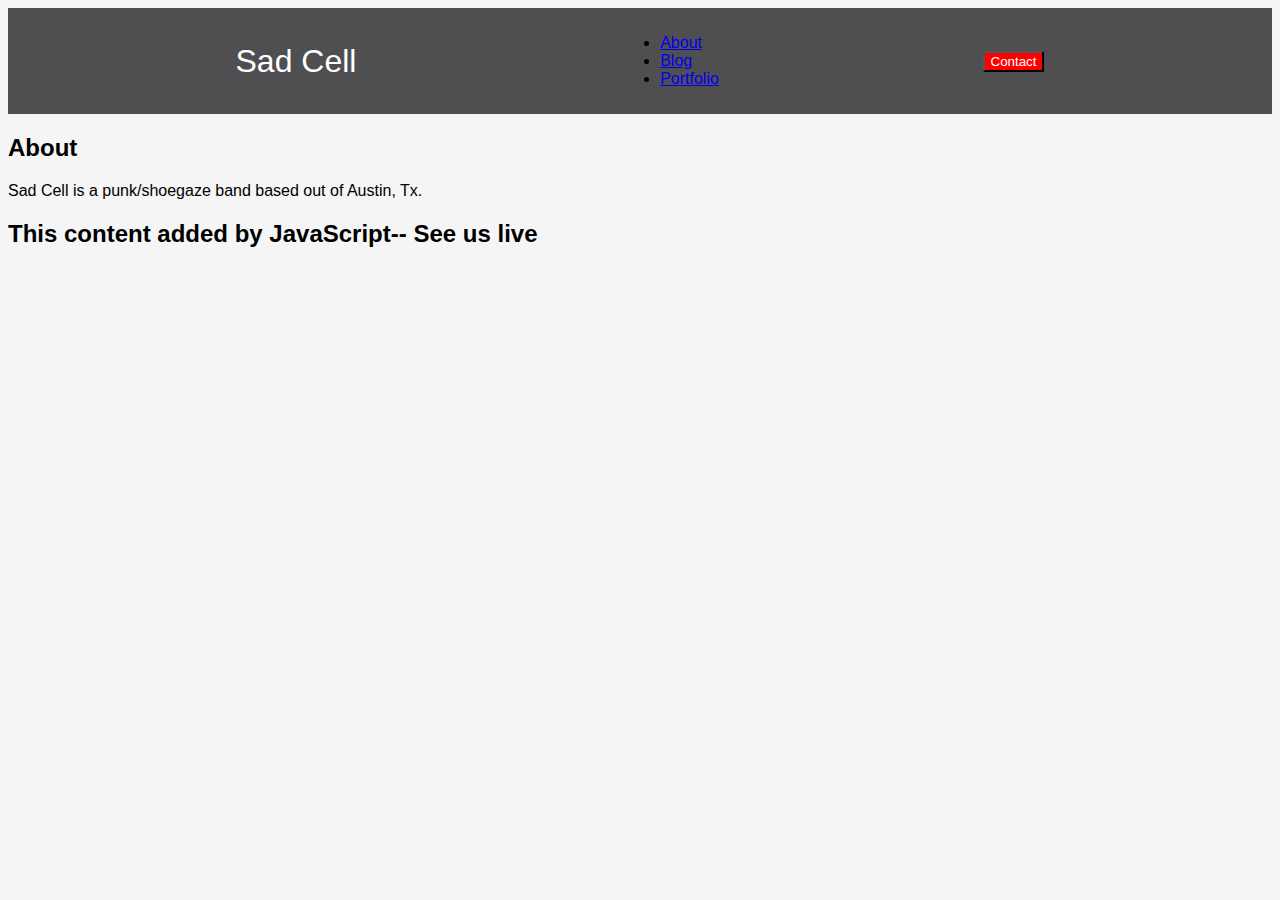
==== about.html @ 710e9523 "forgot to add, adding script.js & index.html & about.html & style.css" ====
<!DOCTYPE html>
<html lang="en">
  <head>
      <link rel="stylesheet" href="style.css" />
      <title>About</title>
  </head>
  <body>
    <header>
        <!--later replace the header with JavaScript-->
        <h1>Sad Cell</h1>
        <nav class="navbar">
            <ul class="nav_list">
                <li><a href="about.html">About</a></li>
                <li><a href="about.html">Blog</a></li>
                <li><a href="about.html">Portfolio</a></li>
            </ul>
        </nav>
        <a class="contact_button"><button>Contact</button></a>
    </header>

    <section>
        <h2>About</h2>
        <p>Sad Cell is a punk/shoegaze band based out of Austin, Tx. </p>
    </section>

      
      <script src="script.js"></script>
      
  </body>
</html>
---- style.css ----
body {
    background: #F5F5F5;
}

* {
    font-family: helvetica;
}

h1 {
    color: #FFF;
    font-weight: 400;
}

.social-icon {
    display: block;
    width: 80px;
}

.social-icon:hover {
    color: #333333;
    size: 100px;
}

.nav div {
    height: 4px;
    background-color: white;
    margin: 5px 0;
    border-radius: 25px;
    transition: 0.3s;
}

.nav {
    width: 30px;
    display: block;
    margin: 1em 0 1em 1em;
}

.nav:hover div {
    width: 30px;

}

.one {
    width: 30px;
}

.two {
    width: 20px;
}

.three {
    width: 25px;
}

header {
    background-color:#4f4f52;
    display: flex;
    justify-content: space-between;
    align-items: center;
    padding: 10px 18%;
}

button {
    background-color: red;
    color: white;
}

div.open_space {
    padding: 25px;
}

h1 {
    cursor: pointer;
}

footer {
    display: inline-block;
    background-color: #4f4f52;
    color: #FFF;
    justify-content: space-between;
    padding: 40px 80px;
    align-items: center;
    left: auto;
    width: 100%;
}

table {
    border-collapse: collapse;
    width: 100%;
}

table th {
    text-align: left;
    background-color:#333333;
    color: #FFF;
    justify-content: space-between;
    padding: 4px 30px 4px 8px;
}

table td {
    border: 1px solid #e3e3e3;
    padding: 4px 8px;
}

table tr:nth-child(odd) td {
    background-color: #e7edf0;
}
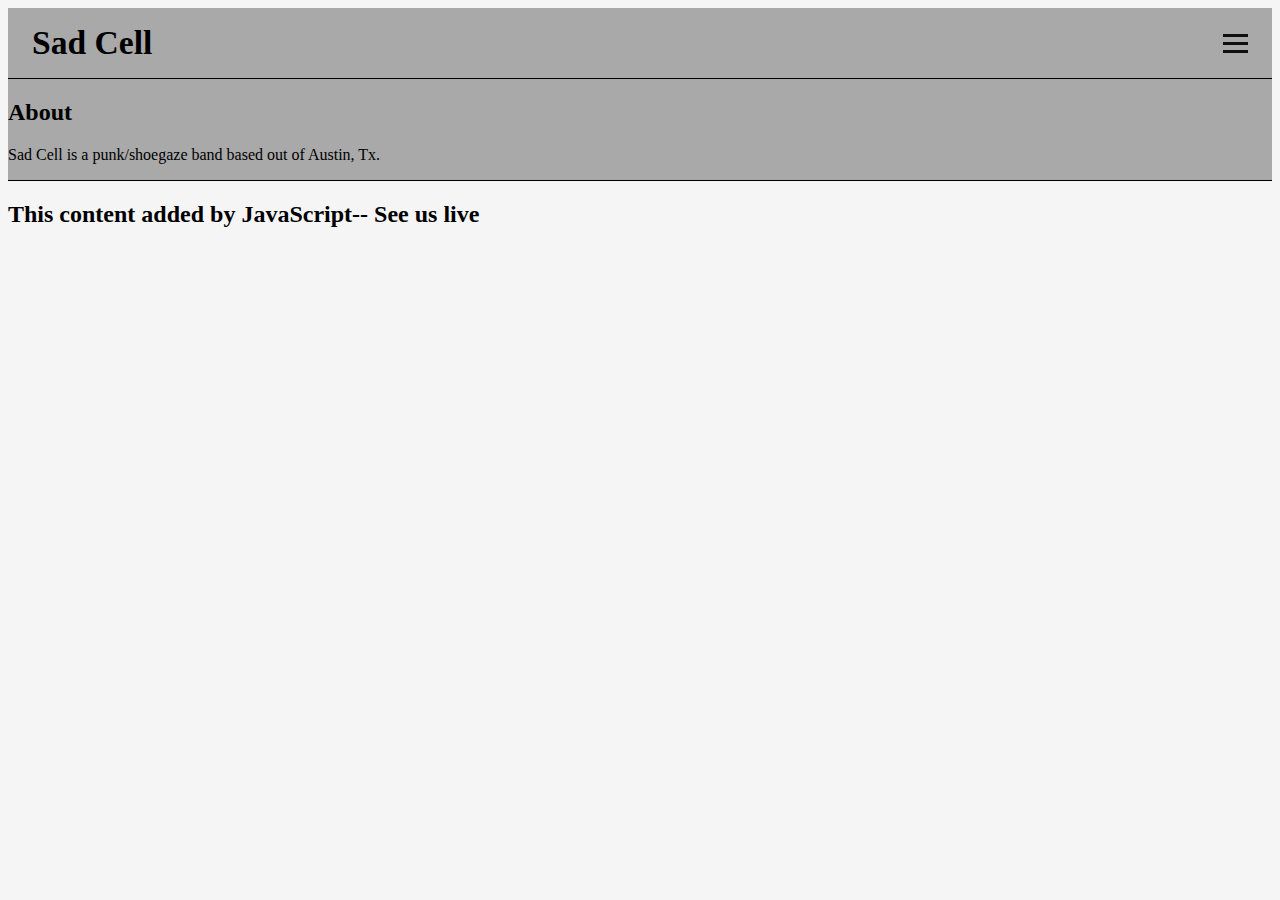
==== commit 37f11174: "add nav bar, spotify button, fix photo size" ====
--- a/about.html
+++ b/about.html
@@ -6,17 +6,30 @@
   </head>
   <body>
     <header>
-        <!--later replace the header with JavaScript-->
-        <h1>Sad Cell</h1>
-        <nav class="navbar">
-            <ul class="nav_list">
-                <li><a href="about.html">About</a></li>
-                <li><a href="about.html">Blog</a></li>
-                <li><a href="about.html">Portfolio</a></li>
-            </ul>
-        </nav>
-        <a class="contact_button"><button>Contact</button></a>
-    </header>
+        <header class="header">
+            <nav class="navbar">
+                <a href="index.html" class="nav-logo">Sad Cell</a>
+                <ul class="nav-menu">
+                    <li class="nav-item">
+                        <a href="#" class="nav-link">Shows</a>
+                    </li>
+                    <li class="nav-item">
+                        <a href="#" class="nav-link">Blog</a>
+                    </li>
+                    <li class="nav-item">
+                        <a href="about.html" target="_blank" class="nav-link">About</a>
+                    </li>
+                    <li class="nav-item">
+                        <a href="#" class="nav-link">Contact</a>
+                    </li>
+                </ul>
+                <div class="three-line">
+                    <span class="bar"></span>
+                    <span class="bar"></span>
+                    <span class="bar"></span>
+                </div>
+            </nav>
+        </header>
 
     <section>
         <h2>About</h2>
--- a/style.css
+++ b/style.css
@@ -1,87 +1,142 @@
+@import url('https://fonts.googleapis.com/css2?family=Roboto:ital,wght@0,500;1,400&display=swap');
+
+li {
+    list-style: none;
+}
+
+a {
+    text-decoration: none;
+}
+
+
 body {
     background: #F5F5F5;
 }
 
-* {
-    font-family: helvetica;
+header {
+    border-bottom: 1px solid;
+    background-color: darkgray;
 }
 
-h1 {
-    color: #FFF;
-    font-weight: 400;
+/* header button.insta_button {
+    left: -20px;
+} */
+
+div.pic_one img.sad_cell_pic1 {
+    width: 100%;
+    height: 800px;
 }
 
-.social-icon {
-    display: block;
-    width: 80px;
-}
+  .pic_one img {
+    height: auto;
+  }
+  
 
-.social-icon:hover {
-    color: #333333;
-    size: 100px;
-}
+  .pic_one .btn {
+    position: relative;
+    top: 50%;
+    left: 50%;
+    transform: translate(-50%, -50%);
+    -ms-transform: translate(-50%, -50%);
+    background-color: #555;
+    color: white;
+    font-size: 16px;
+    padding: 12px 24px;
+    border: none;
+    cursor: pointer;
+    border-radius: 5px;
+  }
+  
+  .pic_one .btn:hover {
+    background-color: black;
+  }
 
-.nav div {
-    height: 4px;
-    background-color: white;
-    margin: 5px 0;
-    border-radius: 25px;
-    transition: 0.3s;
-}
-
-.nav {
-    width: 30px;
-    display: block;
-    margin: 1em 0 1em 1em;
-}
-
-.nav:hover div {
-    width: 30px;
-
-}
-
-.one {
-    width: 30px;
-}
-
-.two {
-    width: 20px;
-}
-
-.three {
-    width: 25px;
-}
-
-header {
-    background-color:#4f4f52;
+.navbar{
     display: flex;
     justify-content: space-between;
     align-items: center;
-    padding: 10px 18%;
+    padding: 1rem 1.5rem;
 }
 
-button {
-    background-color: red;
-    color: white;
+.three_line {
+    display: none;
 }
 
-div.open_space {
-    padding: 25px;
+.bar {
+    display: block;
+    width: 25px;
+    height: 3px;
+    margin: 5px auto;
+    -webkit-transition: all 0.3s ease-in-out;
+    transition: all 0.3s ease-in-out;
+    background-color: #101010;
 }
 
-h1 {
-    cursor: pointer;
+.nav-menu {
+    display: flex;
+    justify-content: space-between;
+    align-items: center;
 }
 
-footer {
-    display: inline-block;
-    background-color: #4f4f52;
-    color: #FFF;
-    justify-content: space-between;
-    padding: 40px 80px;
-    align-items: center;
-    left: auto;
-    width: 100%;
+.nav-item {
+    margin-left: 5rem;
+}
+
+.nav-link{
+    font-size: 1.6rem;
+    font-weight: 400;
+    color: #000;
+}
+
+.nav-link:hover{
+    color: grey;
+}
+
+.nav-logo {
+    font-size: 2.1rem;
+    font-weight: 600;
+    color: #000;
+}
+
+@media only screen and (max-width: 2000px) {
+    .nav-menu {
+        position: fixed;
+        left: -150%;
+        top: 5rem;
+        flex-direction: column;
+        background-color: #F5F5F5;
+        width: 100%;
+        border-radius: 10px;
+        text-align: center;
+        transition: 0.5s;
+        box-shadow:
+            0 10px 27px rgba(0, 0, 0, 0.05);
+    }
+
+    .nav-menu.active {
+        left: 0;
+    }
+
+    .nav-item {
+        margin: 2.5rem 0;
+    }
+
+    .three_line {
+        display: block;
+        cursor: pointer;
+    }
+    .three_line.active .bar:nth-child(2) {
+        opacity: 0;
+    }
+
+    .three-line.active .bar:nth-child(1) {
+        transform: translateY(8px) rotate(45deg);
+    }
+
+    .three-line.active .bar:nth-child(3) {
+        transform: translateY(-8px) rotate(-45deg);
+    }
+
 }
 
 table {
@@ -105,3 +160,4 @@
 table tr:nth-child(odd) td {
     background-color: #e7edf0;
 }
+
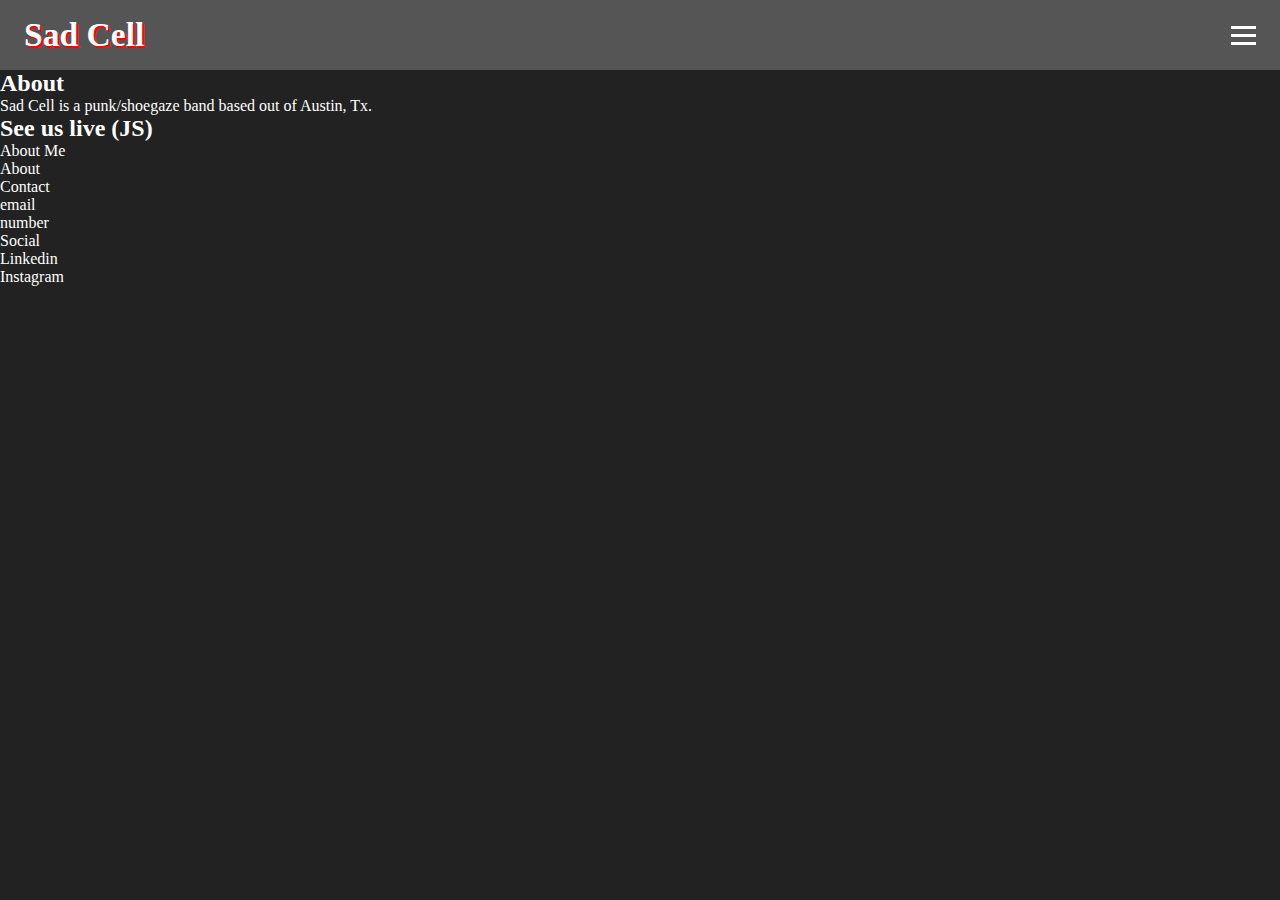
==== commit e02429bd: "repushing to add message. Fixed footer, changed css." ====
--- a/about.html
+++ b/about.html
@@ -5,13 +5,15 @@
       <title>About</title>
   </head>
   <body>
-    <header>
+    <!-- make nav bar functional on this page and all others except index.html 
+        perhaps try and use js to store the header and footer in a variable and add them in through the dom - this might get rid of your non responsiveness issues.
+    -->
         <header class="header">
             <nav class="navbar">
                 <a href="index.html" class="nav-logo">Sad Cell</a>
                 <ul class="nav-menu">
                     <li class="nav-item">
-                        <a href="#" class="nav-link">Shows</a>
+                        <a href="#" class="nav-link">Shows</a> 
                     </li>
                     <li class="nav-item">
                         <a href="#" class="nav-link">Blog</a>
@@ -36,8 +38,33 @@
         <p>Sad Cell is a punk/shoegaze band based out of Austin, Tx. </p>
     </section>
 
-      
+    <!-- fix footer on this page too (and all others)-->
       <script src="script.js"></script>
-      
+      <footer>
+        <div class="about_foot">
+            <span>
+            <ul class="foot_list">
+                <li>About Me</li>
+                <ul>
+                    <li>About</li>
+                </ul>
+            </ul>
+            <ul class="foot_list">
+                <li>Contact</li>
+                <ul>
+                    <li>email</li>
+                    <li>number</li>
+                </ul>
+            </ul>
+            <ul class="foot_list">
+                <li>Social</li>
+                <ul>
+                    <li>Linkedin</li>
+                    <li>Instagram</li>
+                </ul>
+            </ul>
+            </span>
+        </div>
+    </footer>
   </body>
 </html>--- a/style.css
+++ b/style.css
@@ -1,4 +1,13 @@
 @import url('https://fonts.googleapis.com/css2?family=Roboto:ital,wght@0,500;1,400&display=swap');
+
+* {
+    margin: 0;
+    padding: 0;
+}
+
+body {
+    color: #FFF;
+}
 
 li {
     list-style: none;
@@ -8,19 +17,25 @@
     text-decoration: none;
 }
 
+html, body {
+    height: 100%;
+}
 
 body {
-    background: #F5F5F5;
+    background: #222;
+    /* overflow: auto;
+    padding-bottom: 80px; */
+
 }
 
 header {
+    position: sticky;
+    top: 0;
     border-bottom: 1px solid;
-    background-color: darkgray;
-}
-
-/* header button.insta_button {
-    left: -20px;
-} */
+    background-color: #555;
+    border: 30px;
+}
+
 
 div.pic_one img.sad_cell_pic1 {
     width: 100%;
@@ -31,7 +46,9 @@
     height: auto;
   }
   
-
+  /* Try to make the button be the spotify logo 
+     Alter the general css a bit to be more original and interesting   
+  */
   .pic_one .btn {
     position: relative;
     top: 50%;
@@ -49,9 +66,10 @@
   
   .pic_one .btn:hover {
     background-color: black;
+    color: #FFF;
   }
 
-.navbar{
+.navbar {
     display: flex;
     justify-content: space-between;
     align-items: center;
@@ -67,10 +85,20 @@
     width: 25px;
     height: 3px;
     margin: 5px auto;
-    -webkit-transition: all 0.3s ease-in-out;
+    -webkit-transition: all 0.5s ease-in-out;
     transition: all 0.3s ease-in-out;
-    background-color: #101010;
-}
+    background-color: #FFF;
+}
+
+#span1 {
+    justify-content:right;
+    width: 15px;
+}
+
+.bar:hover {
+    box-shadow: black;
+}
+
 
 .nav-menu {
     display: flex;
@@ -88,14 +116,12 @@
     color: #000;
 }
 
-.nav-link:hover{
-    color: grey;
-}
-
+/* make the shadow grow as you scroll */
 .nav-logo {
     font-size: 2.1rem;
     font-weight: 600;
-    color: #000;
+    color: #FFF;
+    text-shadow: 2px 2px red;
 }
 
 @media only screen and (max-width: 2000px) {
@@ -161,3 +187,18 @@
     background-color: #e7edf0;
 }
 
+#about_foot {
+    display: flex;
+    justify-content: space-between;
+    align-items: center;
+    padding: 1rem 1.5rem;
+    text-shadow: 2px 2px #635b5b;
+}
+
+footer a {
+    color: #fff;
+}
+
+footer a:hover {
+    color: #422d2d;
+}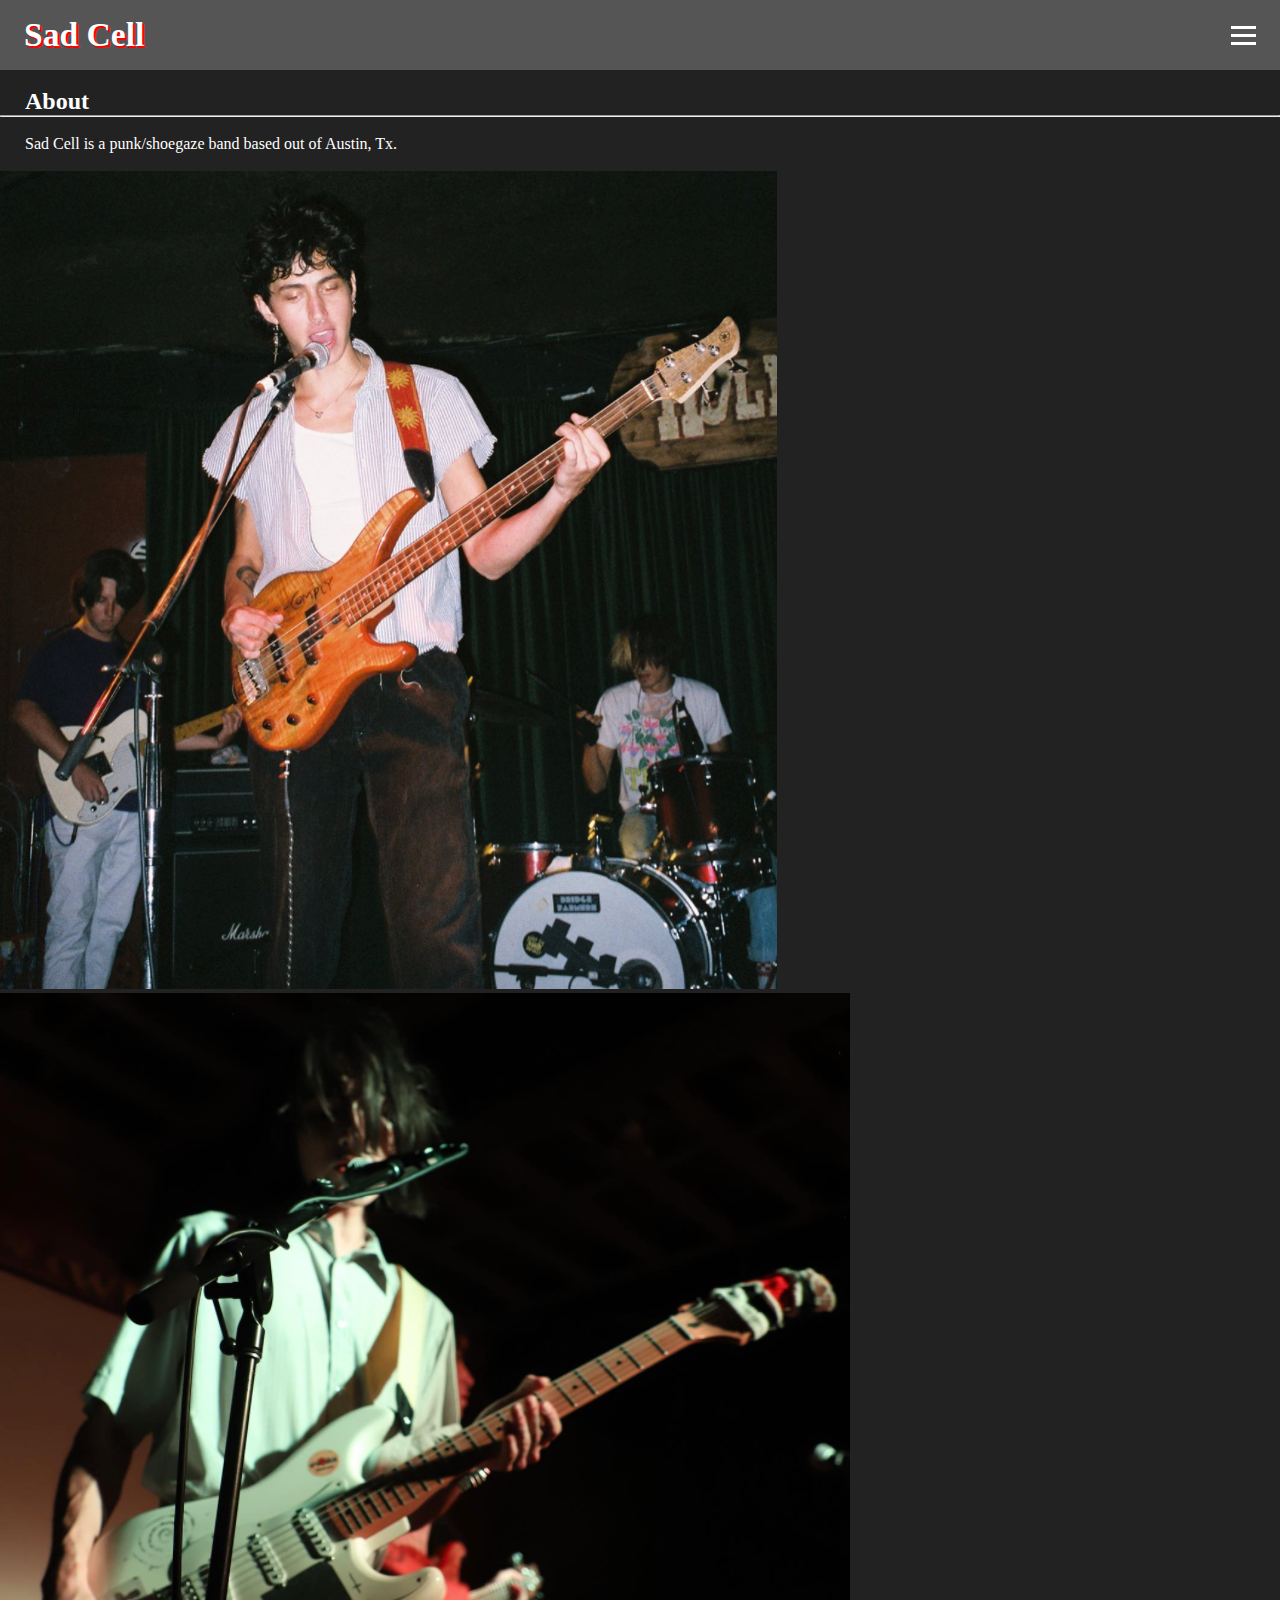
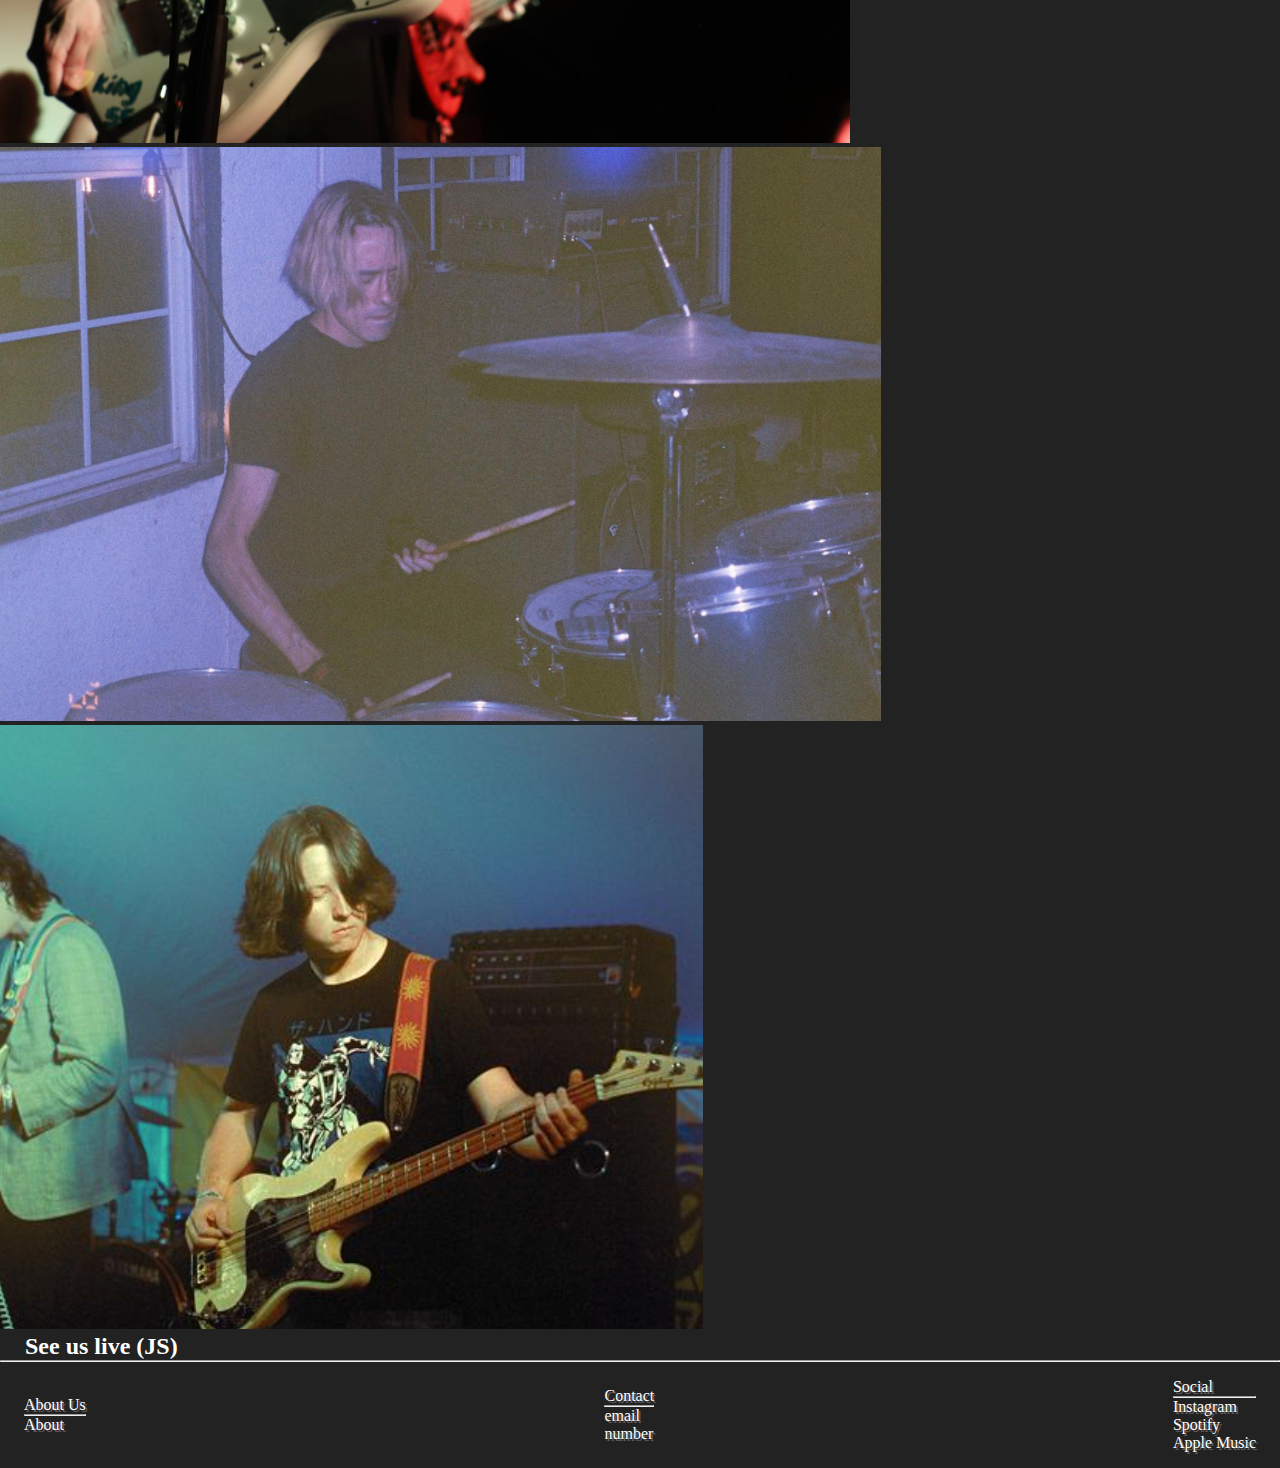
==== commit 55f18416: "Finish Website--fixed navigation menu, commented code, rounded off some edges, would like to come ba" ====
--- a/about.html
+++ b/about.html
@@ -5,24 +5,22 @@
       <title>About</title>
   </head>
   <body>
-    <!-- make nav bar functional on this page and all others except index.html 
-        perhaps try and use js to store the header and footer in a variable and add them in through the dom - this might get rid of your non responsiveness issues.
-    -->
+      <!-- head and navigation menu -->
         <header class="header">
             <nav class="navbar">
                 <a href="index.html" class="nav-logo">Sad Cell</a>
                 <ul class="nav-menu">
                     <li class="nav-item">
-                        <a href="#" class="nav-link">Shows</a> 
+                        <a href="shows.html" class="nav-link">Shows</a> 
                     </li>
                     <li class="nav-item">
-                        <a href="#" class="nav-link">Blog</a>
+                        <a href="blog.html" class="nav-link">Blog</a>
                     </li>
                     <li class="nav-item">
                         <a href="about.html" target="_blank" class="nav-link">About</a>
                     </li>
                     <li class="nav-item">
-                        <a href="#" class="nav-link">Contact</a>
+                        <a href="contact.html" class="nav-link">Contact</a>
                     </li>
                 </ul>
                 <div class="three-line">
@@ -32,38 +30,61 @@
                 </div>
             </nav>
         </header>
+        <!-- main body material -->
+    <section>
+        <br>
+        <h2>About</h2>
+        <hr>
+        <br>
+        <p>Sad Cell is a punk/shoegaze band based out of Austin, Tx. </p>
+        <br>
+    </section>
+ <!-- photos of the band -->
+    <div id="photos_about_page">
+        <img src="img/dylan_sadCell.png" alt="Dylan">
+        <img src="img/derek_sadCell.png" alt="Derek">
+        <img src="img/dewey_sadCell.png" alt="Dewey">
+        <img src="img/bibby_sadCell.png" alt="Bibby">
+    </div>
 
-    <section>
-        <h2>About</h2>
-        <p>Sad Cell is a punk/shoegaze band based out of Austin, Tx. </p>
-    </section>
-
-    <!-- fix footer on this page too (and all others)-->
+    <!-- js added text -->
       <script src="script.js"></script>
+      <hr>
+      <!-- footer -->
       <footer>
-        <div class="about_foot">
-            <span>
+        <div id="about_foot">
+            <!-- was gonna use this but it wasn't necessary for my use. May come back to this <span> -->
+            <div class="about_me_foot">
             <ul class="foot_list">
-                <li>About Me</li>
+                <li>About Us</li>
+                <hr>
                 <ul>
-                    <li>About</li>
+                    <li><a href="about.html" target="_blank">About</a></li>
                 </ul>
             </ul>
+            </div> 
+            <div class="contact_foot">
             <ul class="foot_list">
                 <li>Contact</li>
+                <hr>
                 <ul>
                     <li>email</li>
                     <li>number</li>
                 </ul>
             </ul>
+            </div> 
+            <div>
             <ul class="foot_list">
                 <li>Social</li>
+                <hr>
                 <ul>
-                    <li>Linkedin</li>
-                    <li>Instagram</li>
+                    <li><a href="https://www.instagram.com/sadcell_/" target="_blank">Instagram</a></li>
+                    <li>Spotify</li>
+                    <li>Apple Music</li>
                 </ul>
             </ul>
-            </span>
+            </div>
+            <!-- </span> -->
         </div>
     </footer>
   </body>
--- a/style.css
+++ b/style.css
@@ -1,5 +1,6 @@
 @import url('https://fonts.googleapis.com/css2?family=Roboto:ital,wght@0,500;1,400&display=swap');
 
+/* styles everything */
 * {
     margin: 0;
     padding: 0;
@@ -15,6 +16,15 @@
 
 a {
     text-decoration: none;
+}
+
+h2, p {
+    padding-left: 25px;
+}
+
+/* styles table data but I'm not sure it works here, will have to come back to this */
+td {
+    padding: 10px;
 }
 
 html, body {
@@ -28,6 +38,7 @@
 
 }
 
+/* header properties */
 header {
     position: sticky;
     top: 0;
@@ -36,18 +47,18 @@
     border: 30px;
 }
 
-
+/* main image */
 div.pic_one img.sad_cell_pic1 {
     width: 100%;
     height: 800px;
 }
 
+/* more of the main image, might be able to combine the two ^^^ */
   .pic_one img {
     height: auto;
   }
   
-  /* Try to make the button be the spotify logo 
-     Alter the general css a bit to be more original and interesting   
+  /* Try to make the button be the spotify logo/a play button. Spotify button that needs to be fixed with JS and html
   */
   .pic_one .btn {
     position: relative;
@@ -64,11 +75,13 @@
     border-radius: 5px;
   }
   
+  /* hover fx */
   .pic_one .btn:hover {
     background-color: black;
     color: #FFF;
   }
 
+  /* nav bar properties */
 .navbar {
     display: flex;
     justify-content: space-between;
@@ -76,10 +89,12 @@
     padding: 1rem 1.5rem;
 }
 
+/* three line menu */
 .three_line {
     display: none;
 }
 
+/* aesthetics of three line menu */
 .bar {
     display: block;
     width: 25px;
@@ -95,6 +110,7 @@
     width: 15px;
 }
 
+/* hover effect of bar class but I'm not sure it's connected properly with my html- will have to come back to this */
 .bar:hover {
     box-shadow: black;
 }
@@ -124,6 +140,7 @@
     text-shadow: 2px 2px red;
 }
 
+/* how big my screen has to be to make the three line menu show up instead of inline list of links */
 @media only screen and (max-width: 2000px) {
     .nav-menu {
         position: fixed;
@@ -138,7 +155,7 @@
         box-shadow:
             0 10px 27px rgba(0, 0, 0, 0.05);
     }
-
+    /* three line menu properties */
     .nav-menu.active {
         left: 0;
     }
@@ -165,6 +182,7 @@
 
 }
 
+/* table properties */
 table {
     border-collapse: collapse;
     width: 100%;
@@ -183,10 +201,11 @@
     padding: 4px 8px;
 }
 
-table tr:nth-child(odd) td {
-    background-color: #e7edf0;
-}
-
+ table tr:nth-child(odd) td {
+    background-color: #524848;
+} 
+
+/* footer styling */
 #about_foot {
     display: flex;
     justify-content: space-between;
@@ -201,4 +220,5 @@
 
 footer a:hover {
     color: #422d2d;
-}+}
+
